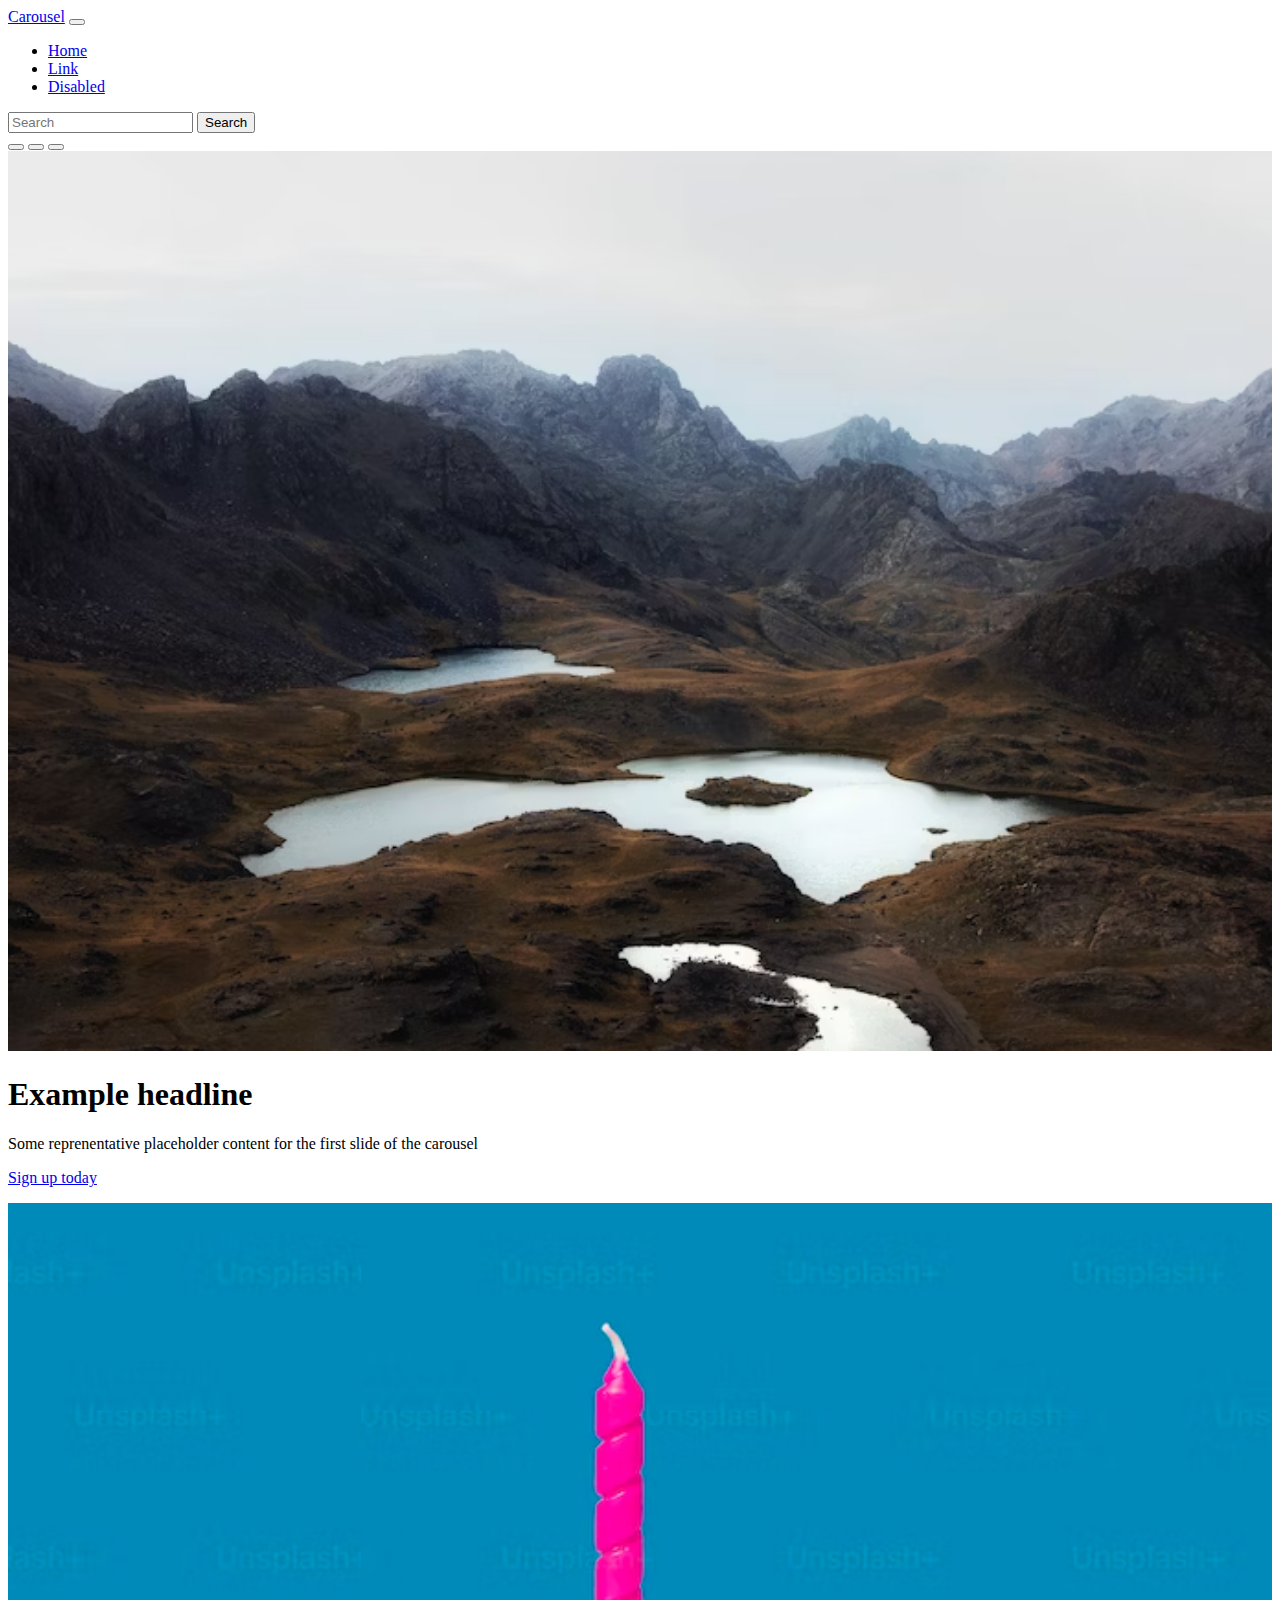
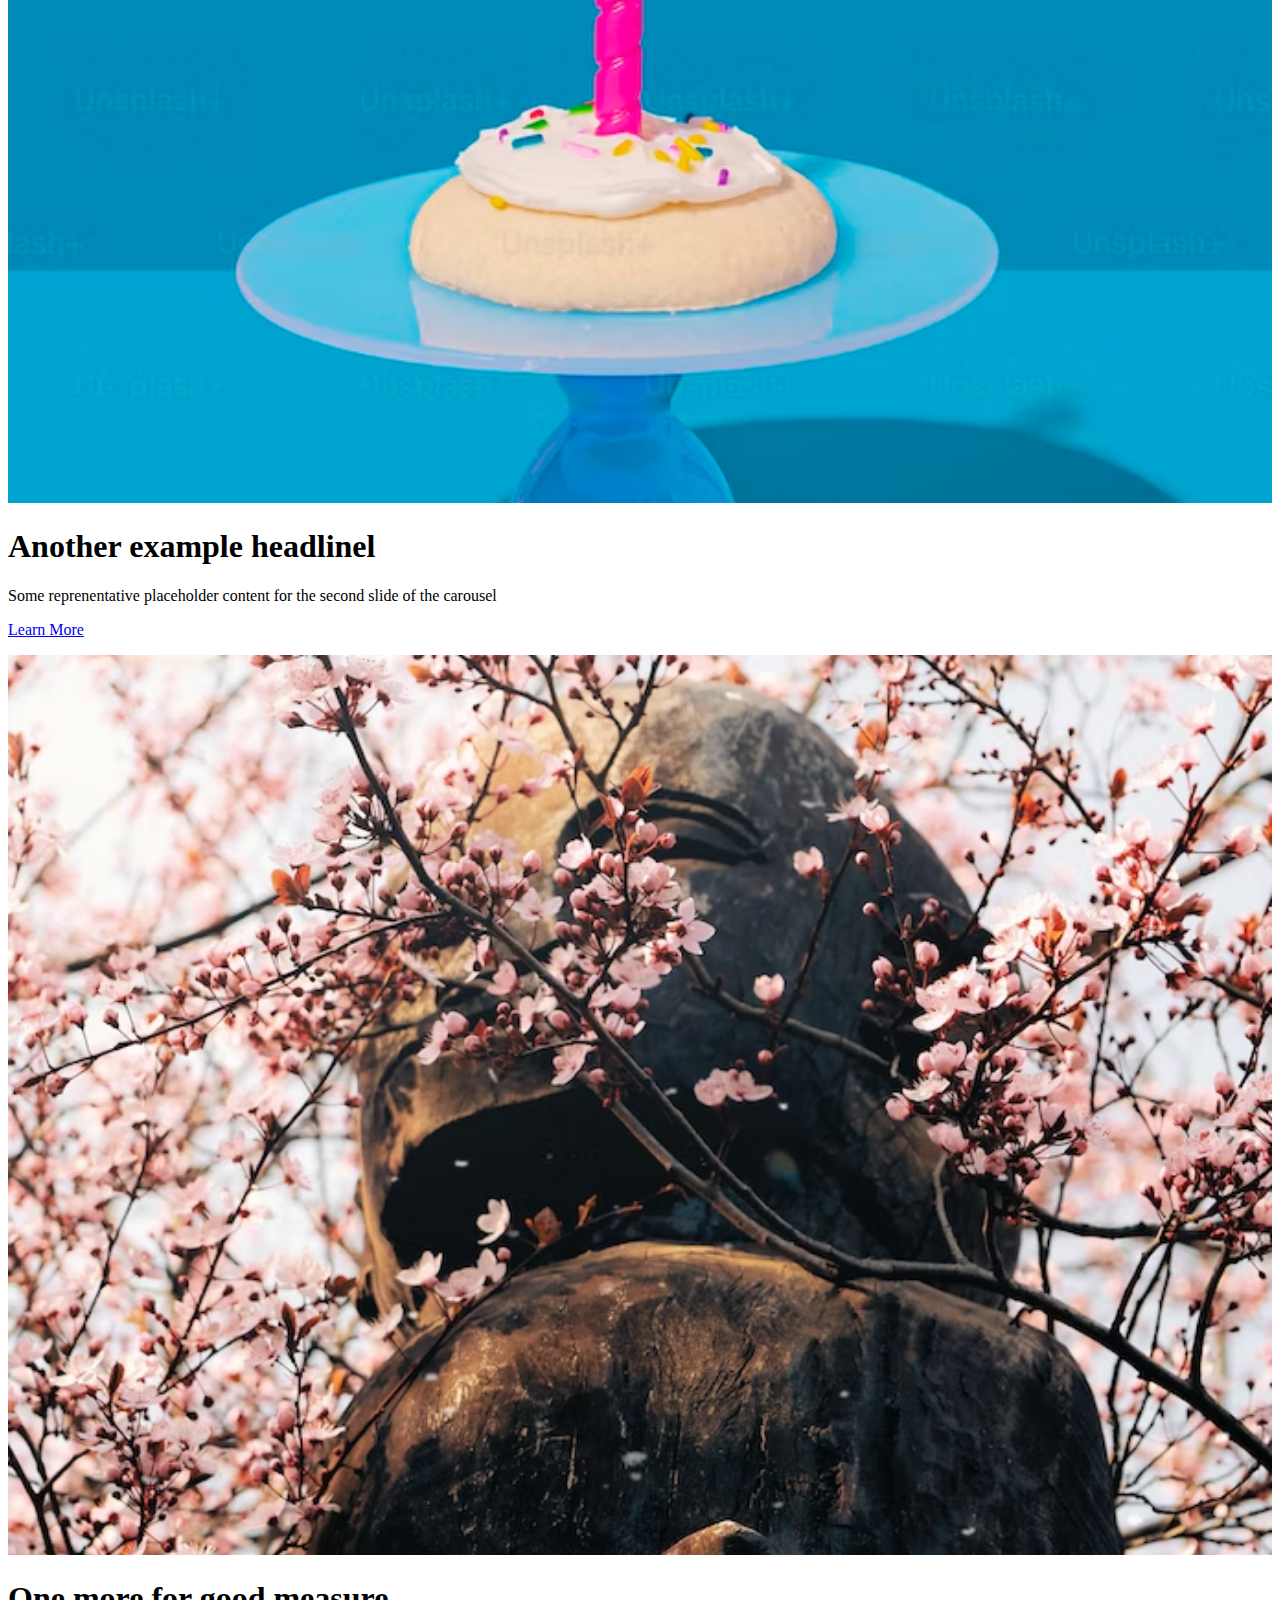
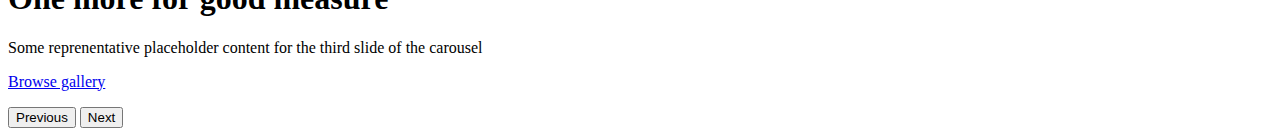
==== index.html @ 4dcb55f8 "lab-carousel" ====
<!DOCTYPE html>
<html lang="en">
  <head>
    <meta charset="UTF-8" />
    <meta http-equiv="X-UA-Compatible" content="IE=edge" />
    <meta name="viewport" content="width=device-width, initial-scale=1.0" />
    <title>CAROUSEL-PAGE</title>
    <link rel="stylesheet" href="style.css" />
    <link
      href="https://cdn.jsdelivr.net/npm/bootstrap@5.1.3/dist/css/bootstrap.min.css"
      rel="stylesheet"
      integrity="sha384-1BmE4kWBq78iYhFldvKuhfTAU6auU8tT94WrHftjDbrCEXSU1oBoqyl2QvZ6jIW3"
      crossorigin="anonymous"
    />
  </head>
  <body>
    <header>
        
       <nav class="navbar navbar-expand-md navbar-dart fixed-top bg-dark">
        <div class="container-fluid">
          <a href="#" class="navbar-brand">Carousel</a>
          <button
            class="navbar-toggler"
            type="button"
            data-bs-toggle="collapse"
            data-bs-target="#navbarCollapse"
            aria-controls="navbarCollapse"
            aria-expanded="false"
            aria-label="Toggle navigation"
            >
            <span class="navbar-toggler-icon"></span>
          </button>
          <div class="collapse navbar-collapse" id="navbarCollapse">
            <ul class="navbar-nav me-auto mb-2 mb-md-0">
              <li class="nav-item">
                <a href="#" class="nav-link active" aria-current="page">Home</a>
              </li>
              <li class="nav-item">
                <a href="#" class="nav-link">Link</a>
              </li>
              <li class="nav-item">
                <a
                  href="#"
                  class="nav-link disabled"
                  tabindex="-1"
                  aria-disabled="true"
                  >Disabled</a
                >
              </li>
            </ul>
            <form class ="d-flex">
              <input
                type="search"
                class="form-control me-2"
                placeholder="Search"
                aria-label="search"
              />
              <button class="btn btn-outline-success" type="submit">
                Search
              </button>
            </form>
          </div>
        </div>
      </nav>
      <div id="myCarousel" class="carousel slide" data-bs-ride="carousel">
        <div class="carousel-indicators">
            <button type="button" data-bs-target="myCarousel" data-bs-slide-to="0" class="active" aria-current="true" aria-label="slide 1"></button>
            <button type="button" data-bs-target="myCarousel" data-bs-slide-to="1" aria-label="slide 2"></button>
            <button type="button" data-bs-target="myCarousel" data-bs-slide-to="2" aria-label="slide 3"></button>

        </div>
        <div class="carousel-inner">
            <div class="carousel-item active" data-bs-interval="10000">
              <img src="/image/picture1.avif" class="d-block w-100" alt="...">
              <div class="carousel-caption d-none d-md-block">
                <h1>Example headline</h1>
                <p>Some reprenentative placeholder content for the first slide of the carousel</p>
                <p><a href="#" class="btn btn-lg btn-primary">Sign up today</a></p>
              </div>
            </div>
            <div class="carousel-item" data-bs-interval="2000">
              <img src="/image/picture.avif" class="d-block w-100" alt="...">
              <div class="carousel-caption d-none d-md-block">
                <h1>Another example headlinel</h1>
                <p>Some reprenentative placeholder content for the second slide of the carousel</p>
                <p><a href="#" class="btn btn-lg btn-primary">Learn More</a></p>


              </div>
            </div>
            <div class="carousel-item">
              <img src="/image/picture2.avif" class="d-block w-100" alt="...">
              <div class="carousel-caption d-none d-md-block">
                <h1>One more for good measure</h1>
                <p>Some reprenentative placeholder content for the third slide of the carousel</p>
                <p><a href="#" class="btn btn-lg btn-primary">Browse gallery</a></p>
              </div>
            </div>
          </div>
          <button class="carousel-control-prev" type="button" data-bs-target="#myCarousel" data-bs-slide="prev">
            <span class="carousel-control-prev-icon" aria-hidden="true"></span>
            <span class="visually-hidden">Previous</span>
          </button>
          <button class="carousel-control-next" type="button" data-bs-target="#myCarousel" data-bs-slide="next">
            <span class="carousel-control-next-icon" aria-hidden="true"></span>
            <span class="visually-hidden">Next</span>
          </button>

      </div>
    
    </header>
    <script
      src="https://cdn.jsdelivr.net/npm/bootstrap@5.1.3/dist/js/bootstrap.bundle.min.js"
      integrity="sha384-ka7Sk0Gln4gmtz2MlQnikT1wXgYsOg+OMhuP+IlRH9sENBO0LRn5q+8nbTov4+1p"
      crossorigin="anonymous"
    ></script>
  </body>
</html>
---- style.css ----
img{
    width: 100%;
    max-height: 900px;
  object-fit: cover;
}
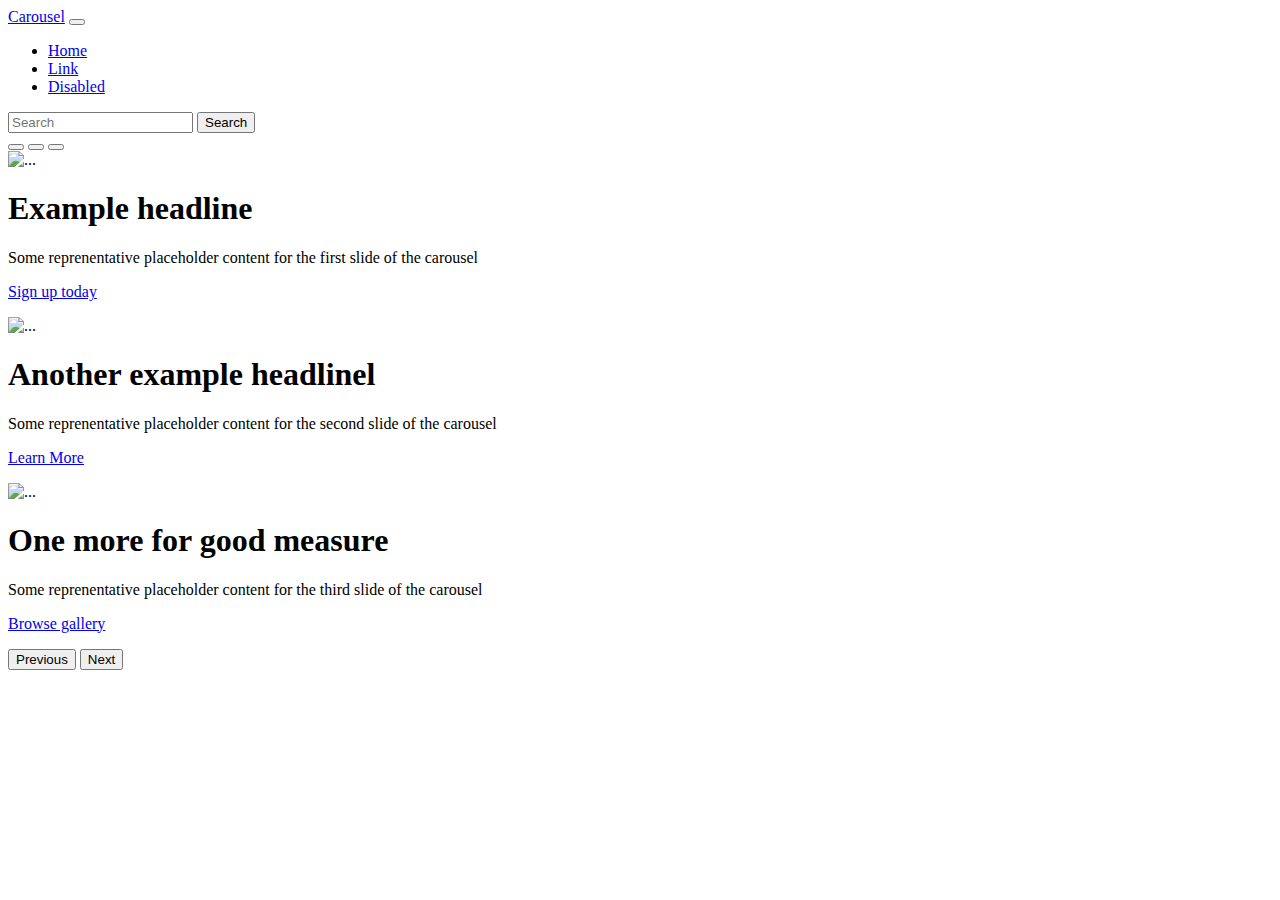
==== commit de9be168: "thay doi" ====
--- a/index.html
+++ b/index.html
@@ -71,7 +71,7 @@
         </div>
         <div class="carousel-inner">
             <div class="carousel-item active" data-bs-interval="10000">
-              <img src="/image/picture1.avif" class="d-block w-100" alt="...">
+              <img src="https://images.unsplash.com/photo-1681615283226-4e9c70ce27b2?ixlib=rb-4.0.3&ixid=MnwxMjA3fDB8MHxwaG90by1wYWdlfHx8fGVufDB8fHx8&auto=format&fit=crop&w=1172&q=80" class="d-block w-100" alt="...">
               <div class="carousel-caption d-none d-md-block">
                 <h1>Example headline</h1>
                 <p>Some reprenentative placeholder content for the first slide of the carousel</p>
@@ -79,7 +79,7 @@
               </div>
             </div>
             <div class="carousel-item" data-bs-interval="2000">
-              <img src="/image/picture.avif" class="d-block w-100" alt="...">
+              <img src="https://images.unsplash.com/photo-1681590863200-9b7145c8c96a?ixlib=rb-4.0.3&ixid=MnwxMjA3fDB8MHxwaG90by1wYWdlfHx8fGVufDB8fHx8&auto=format&fit=crop&w=1974&q=80" class="d-block w-100" alt="...">
               <div class="carousel-caption d-none d-md-block">
                 <h1>Another example headlinel</h1>
                 <p>Some reprenentative placeholder content for the second slide of the carousel</p>
@@ -89,7 +89,7 @@
               </div>
             </div>
             <div class="carousel-item">
-              <img src="/image/picture2.avif" class="d-block w-100" alt="...">
+              <img src="https://images.unsplash.com/photo-1681572028201-0e13e0810714?ixlib=rb-4.0.3&ixid=MnwxMjA3fDB8MHxwaG90by1wYWdlfHx8fGVufDB8fHx8&auto=format&fit=crop&w=687&q=80" class="d-block w-100" alt="...">
               <div class="carousel-caption d-none d-md-block">
                 <h1>One more for good measure</h1>
                 <p>Some reprenentative placeholder content for the third slide of the carousel</p>
